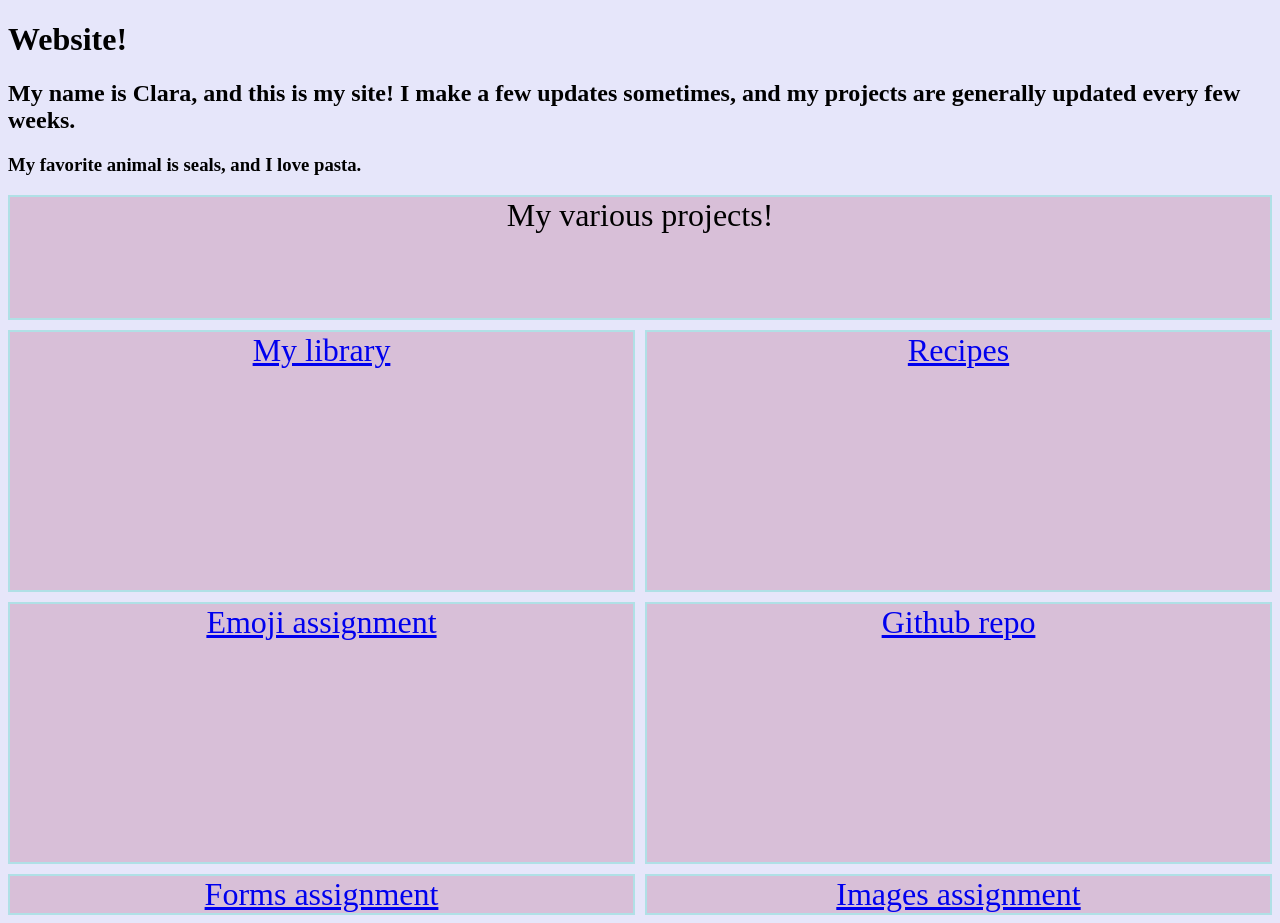
==== index.html @ de4a0d69 "WORL" ====
<!DOCTYPE html>
<html lang="en">
<head>
<title>My site</title>
<script src="js/init.js"></script>
</head>
<body style="background-color:Lavender"></body>
<!---comment--->
<style>
h1{
font-size:20;

}

.grid{
        display:grid;
        grid-template-rows:repeat(10,1fr);
        grid-template-columns:repeat(10,1fr);
        height:80vh;
        text-align:center;
        font-size:2em;
        gap:10px;
}
.header{
	grid-column-start:1;
	grid-column-end:11;
	grid-row-start:1;
	grid-row-end:3;
	background-color:Thistle;
	border:2px solid PowderBlue;
}
.block1{
	grid-column-start:1;
	grid-column-end:6;
	grid-row-start:3;
	grid-row-end:7;
	background-color:Thistle;
	border:2px solid PowderBlue;
}
.block2{
	grid-column-start:6;
	grid-column-end:11;
	grid-row-start:3;
	grid-row-end:7;
	background-color:Thistle;
	border:2px solid PowderBlue;
}
.block3{
	grid-column-start:1;
	grid-column-end:6;
	grid-row-start:7;
	grid-row-end:11;
	background-color:Thistle;
	border:2px solid PowderBlue;
}
.block4{
	grid-column-start:6;
	grid-column-end:11;
	grid-row-start:7;
	grid-row-end:11;
	background-color:Thistle;
	border:2px solid PowderBlue;
}
.block5{
        grid-column-start:1;
        grid-column-end:6;
        grid-row-start:11;
        grid-row-end:16;
        background-color:Thistle;
        border:2px solid PowderBlue;
}
.block6{
        grid-column-start:6;
        grid-column-end:11;
        grid-row-start:11;
        grid-row-end:16;
        background-color:Thistle;
        border:2px solid PowderBlue;
}
.block7{
        grid-column-start:1;
        grid-column-end:6;
        grid-row-start:7;
        grid-row-end:11;
        background-color:Thistle;
        border:2px solid PowderBlue;
}




#first{
font-size:20pt;
font-family:"Helvetica","Arial",sans-serif;

}

#second{
font-size:20pt;
font-family:"Helvetica","Arial",sans-serif;

}
</style>
</head>
<body>
<h1>Website!</h1>
<h2>My name is Clara, and this is my site! I make a few updates sometimes, and my projects are generally updated every few weeks.</h2>
<h3>My favorite animal is seals, and I love pasta.</h3>
<div class="grid">
		<div class="header">My various projects!</div>
		<div class="block1"><a href="library/">My library</a></div>
		<div class="block2"><a href="recipes">Recipes</a></div>
		<div class="block3"><a href="https://czellejames2.wordpress.com/">WordPress project</a></div>
   <div class="block4"><a href="https://github.com/GhostChild-spectre/GhostChild-spectre.github.io/">Github repo</a></div>
 <div class="block5"><a href="forms.html">Forms assignment</a></div>
<div class="block6"><a href="images.html">Images assignment</a></div>
<div class="block7"><a href="emojid.html">Emoji assignment</a></div>

</body>
</html>
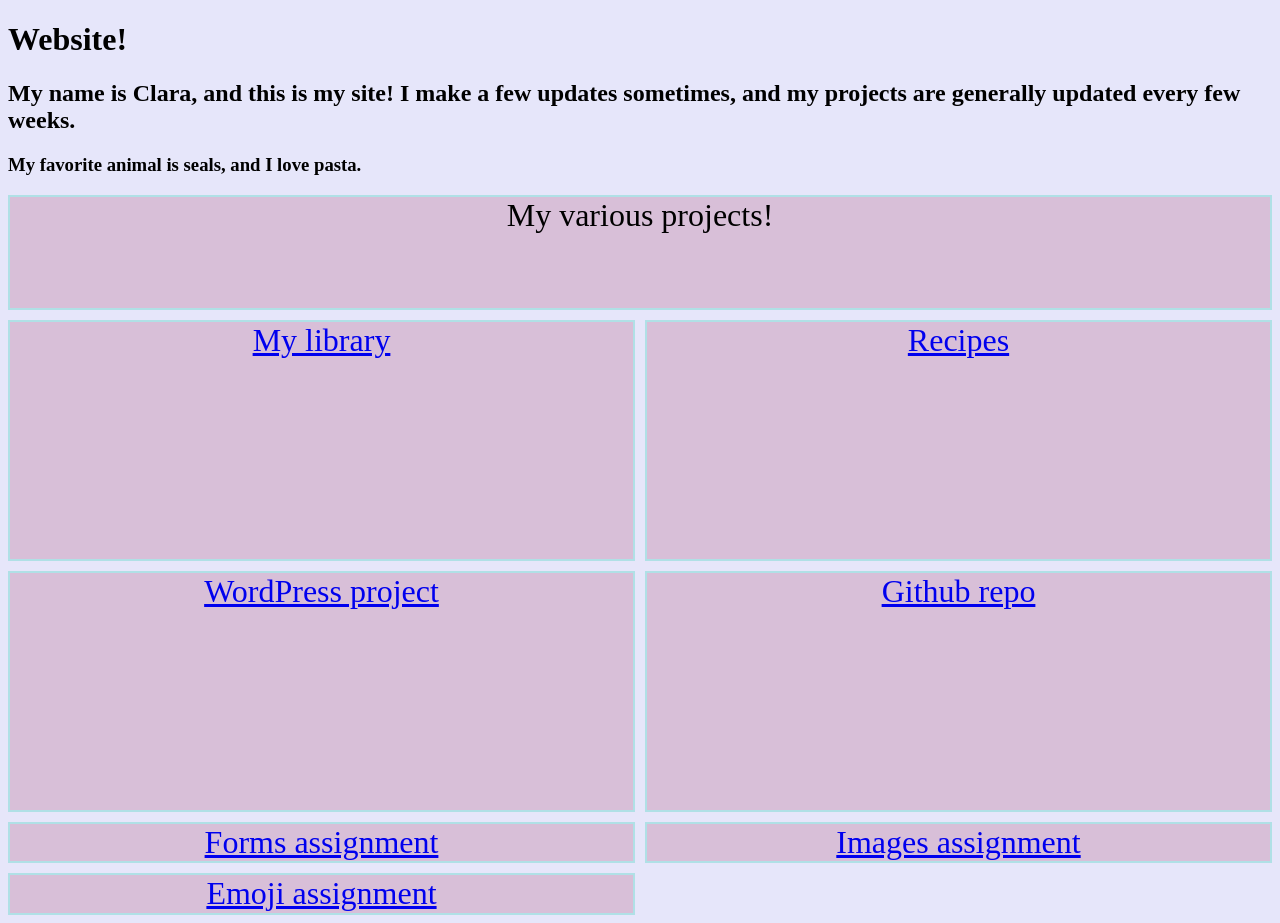
==== commit b85145af: "RATT" ====
--- a/index.html
+++ b/index.html
@@ -80,8 +80,8 @@
 .block7{
         grid-column-start:1;
         grid-column-end:6;
-        grid-row-start:7;
-        grid-row-end:11;
+        grid-row-start:16;
+        grid-row-end:21;
         background-color:Thistle;
         border:2px solid PowderBlue;
 }
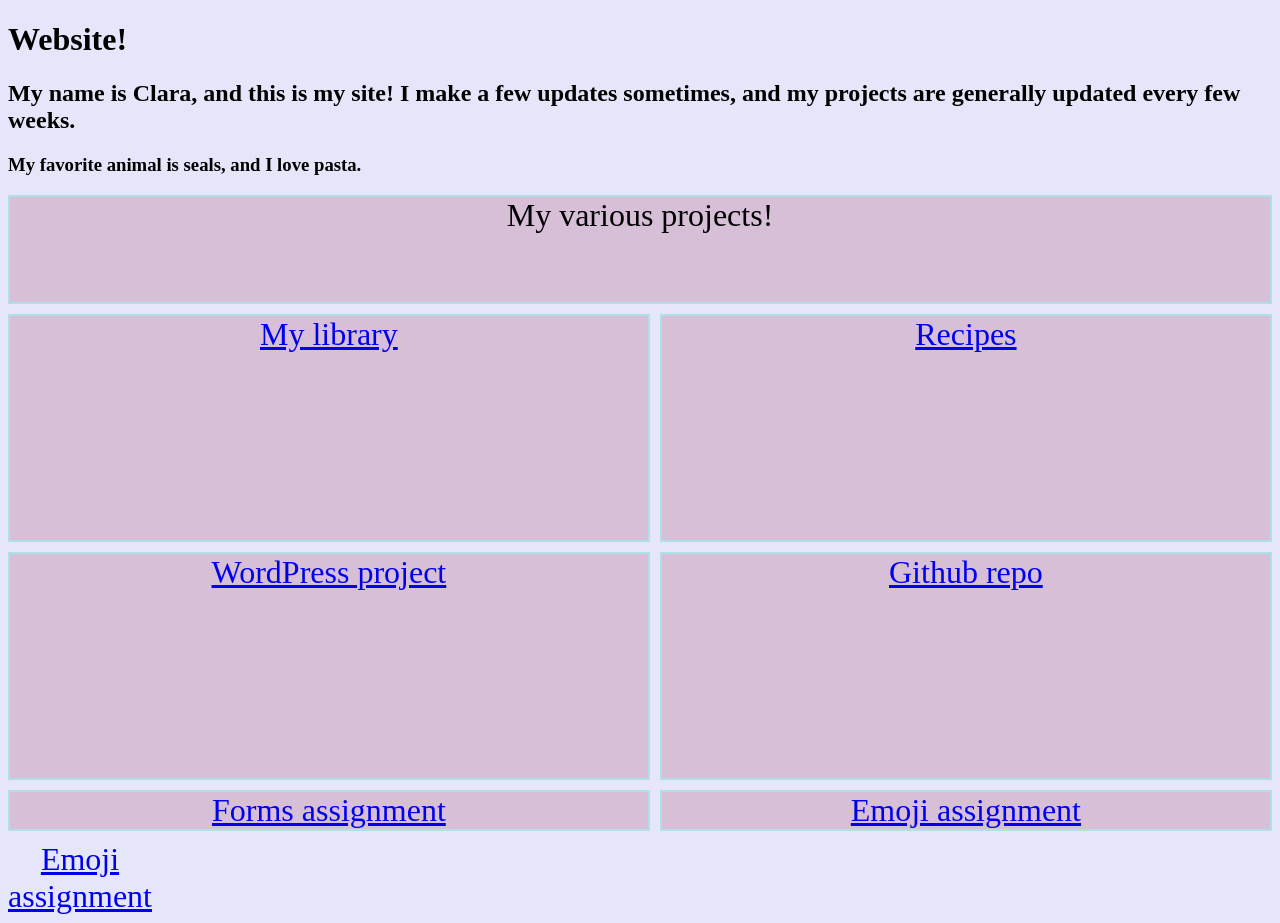
==== commit f14fc0b5: "WORK YIPPEE" ====
--- a/index.html
+++ b/index.html
@@ -76,15 +76,6 @@
         grid-row-end:16;
         background-color:Thistle;
         border:2px solid PowderBlue;
-}
-.block7{
-        grid-column-start:1;
-        grid-column-end:6;
-        grid-row-start:16;
-        grid-row-end:21;
-        background-color:Thistle;
-        border:2px solid PowderBlue;
-}
 
 
 
@@ -113,7 +104,7 @@
 		<div class="block3"><a href="https://czellejames2.wordpress.com/">WordPress project</a></div>
    <div class="block4"><a href="https://github.com/GhostChild-spectre/GhostChild-spectre.github.io/">Github repo</a></div>
  <div class="block5"><a href="forms.html">Forms assignment</a></div>
-<div class="block6"><a href="images.html">Images assignment</a></div>
+<div class="block6"><a href="emojid.html">Emoji assignment</a></div>
 <div class="block7"><a href="emojid.html">Emoji assignment</a></div>
 
 </body>
